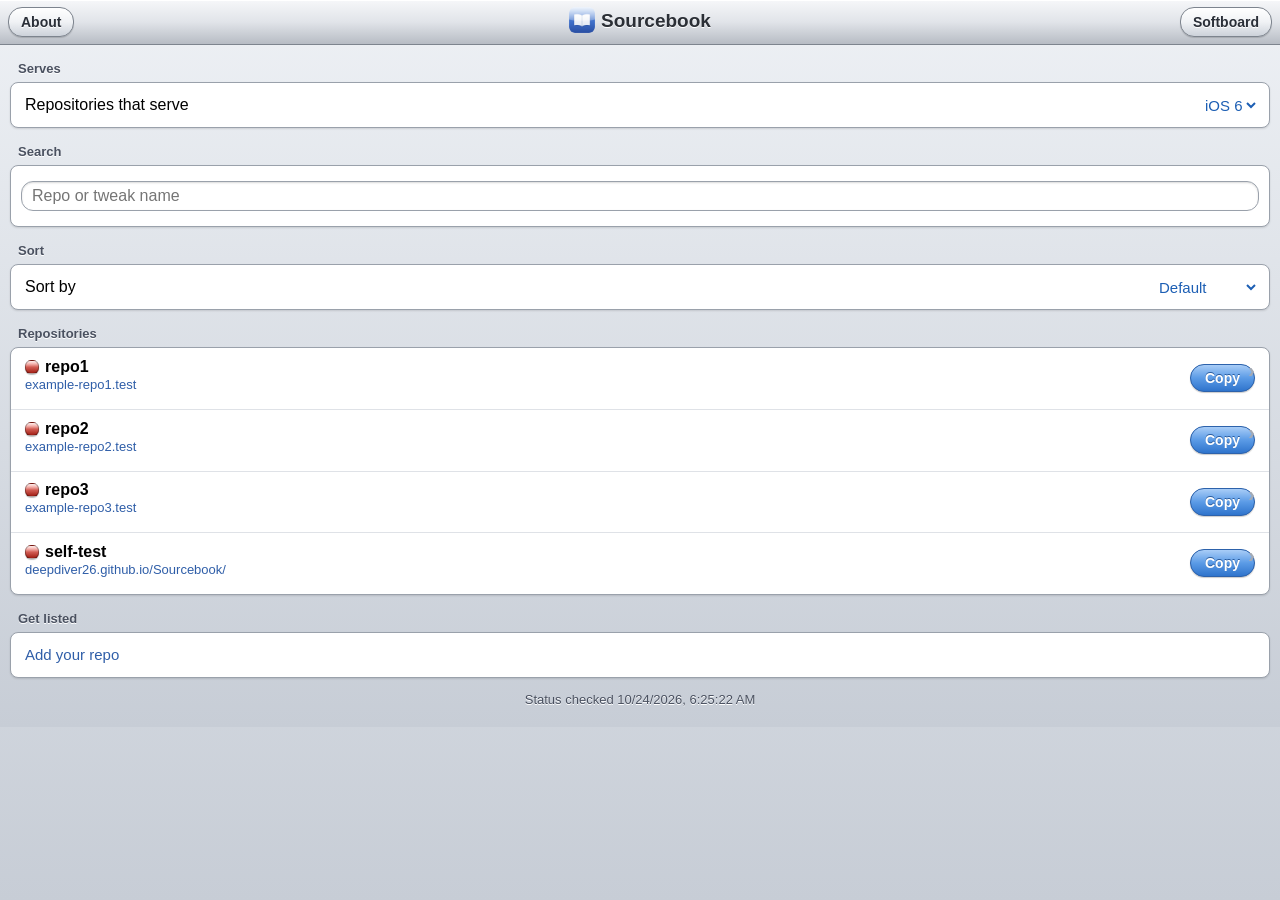
==== samplesite/index.html @ e2f65b9f "Move sample site to samplesite/ and add a landing page" ====
<!DOCTYPE html>
<html>
<head>
<meta charset="utf-8">
<meta name="viewport" content="initial-scale=1.0, width=device-width, user-scalable=no">
<meta name="apple-mobile-web-app-capable" content="yes">
<meta name="apple-mobile-web-app-status-bar-style" content="black">
<title>Sourcebook</title>
<link rel="apple-touch-icon-precomposed" href="apple-touch-icon-precomposed.png">
<link rel="stylesheet" type="text/css" href="css/ios6.css">
</head>
<body>

<div class="navbar">
  <a class="nav-btn nav-left" href="faq.html">About</a>
  <a class="nav-btn nav-right" href="softboard.html">Softboard</a>
  <h1 class="nav-title"><img class="nav-logo" src="apple-touch-icon-precomposed.png" alt="">Sourcebook</h1>
</div>

<div class="content">

  <div class="group-header">Serves</div>
  <div class="group">
    <div class="row">
      <span class="row-label">Repositories that serve</span>
      <select id="ios-select" class="ios-select">
        <option value="all">All</option>
        <option value="1">iOS 1</option>
        <option value="2">iOS 2</option>
        <option value="3">iOS 3</option>
        <option value="4">iOS 4</option>
        <option value="5">iOS 5</option>
        <option value="6" selected>iOS 6</option>
        <option value="7">iOS 7</option>
        <option value="8">iOS 8</option>
        <option value="9">iOS 9</option>
      </select>
    </div>
  </div>

  <div class="group-header">Search</div>
  <div class="group">
    <div class="row search-row">
      <input type="search" id="search-box" class="search-box" placeholder="Repo or tweak name" autocomplete="off" autocorrect="off" autocapitalize="off">
    </div>
  </div>

  <div class="group-header">Sort</div>
  <div class="group">
    <div class="row">
      <span class="row-label">Sort by</span>
      <select id="sort-select" class="ios-select">
        <option value="default" selected>Default</option>
        <option value="name">Name</option>
        <option value="status">Status</option>
        <option value="tweaks">Most tweaks</option>
        <option value="saved">Saved first</option>
      </select>
    </div>
  </div>

  <div class="group-header" id="recent-header" style="display:none">Recently changed</div>
  <div class="group" id="recent-list" style="display:none"></div>

  <div class="group-header" id="sheet-header" style="display:none">Tweak</div>
  <div class="group" id="sheet" style="display:none"></div>

  <div class="group-header">Repositories</div>
  <div class="group" id="repo-list">
    <div class="row"><span class="row-label muted">Loading…</span></div>
  </div>

  <div class="group-header">Get listed</div>
  <div class="group">
    <div class="row-action">
      <a href="https://github.com/deepdiver26/Sourcebook/issues/new?title=Add+my+repo+to+Sourcebook&amp;body=Repo+name%3A%0ARepo+URL%3A%0AiOS+versions+it+serves%3A%0ATweaks+%28name+and+one+line+each%29%3A%0AI+am+the+owner+and+agree+to+be+listed%3A+yes%2Fno" class="report-link">Add your repo</a>
    </div>
  </div>

  <div class="footer" id="updated-text"></div>
</div>

<script type="text/javascript" src="js/app.js"></script>
</body>
</html>
---- samplesite/css/ios6.css ----
/* Aqua-style theme, based on the Mac OS X 10.4 look. Plain CSS for old Safari:
   no flexbox, no CSS variables. Class names match index.html and js/app.js. */

html, body {
  margin: 0;
  padding: 0;
  min-height: 100%;
  background: #d9dde4;
  background-image: -webkit-gradient(linear, left top, left bottom, from(#eef1f5), to(#c7cdd6));
  background-image: linear-gradient(#eef1f5, #c7cdd6);
  font-family: Helvetica, Arial, sans-serif;
  font-size: 16px;
  color: #000;
  -webkit-text-size-adjust: none;
}

/* Title bar: brushed grey, like a Mac window */
.navbar {
  position: relative;
  height: 44px;
  background-color: #cfd3d9;
  background-image: -webkit-gradient(linear, left top, left bottom, from(#f6f7f9), color-stop(0.5, #e1e4e9), to(#b7bcc4));
  background-image: linear-gradient(#f6f7f9, #e1e4e9 50%, #b7bcc4);
  border-bottom: 1px solid #7d848e;
  box-shadow: 0 1px 0 #ffffff inset;
  text-align: center;
}
.nav-title {
  margin: 0;
  padding-top: 10px;
  font-size: 19px;
  font-weight: bold;
  color: #2b2f36;
  text-shadow: 0 1px 0 #ffffff;
}
.nav-btn {
  position: absolute;
  top: 7px;
  height: 28px;
  line-height: 28px;
  padding: 0 12px;
  font-size: 14px;
  font-weight: bold;
  color: #2a2f38;
  text-decoration: none;
  text-shadow: 0 1px 0 #ffffff;
  border: 1px solid #7d848e;
  border-radius: 14px;
  background-color: #eceef2;
  background-image: -webkit-gradient(linear, left top, left bottom, from(#ffffff), color-stop(0.5, #f0f2f5), to(#cdd2da));
  background-image: linear-gradient(#ffffff, #f0f2f5 50%, #cdd2da);
  box-shadow: 0 1px 1px rgba(0, 0, 0, 0.15);
}
.nav-btn:active {
  background-image: -webkit-gradient(linear, left top, left bottom, from(#b9c0ca), to(#dfe3e9));
  background-image: linear-gradient(#b9c0ca, #dfe3e9);
}
.nav-left { left: 8px; }
.nav-right { right: 8px; }

/* Content */
.content {
  padding: 0 0 20px 0;
}
.group-header {
  padding: 16px 18px 6px 18px;
  font-size: 13px;
  font-weight: bold;
  color: #4a5160;
  text-shadow: 0 1px 0 #ffffff;
}

/* White panels with a soft edge, like Aqua list windows */
.group {
  margin: 0 10px;
  background: #ffffff;
  border: 1px solid #9aa1ab;
  border-radius: 8px;
  box-shadow: 0 1px 2px rgba(0, 0, 0, 0.12);
  overflow: hidden;
}

/* Rows */
.row {
  position: relative;
  min-height: 44px;
  padding: 0 14px;
  border-top: 1px solid #dfe2e7;
  line-height: 44px;
  font-size: 16px;
}
.row:first-child {
  border-top: 0;
}
.row-label {
  color: #000;
  display: inline-block;
}
.muted {
  color: #8a909a;
}
.row-action {
  display: block;
  padding: 0 14px;
  min-height: 44px;
  line-height: 44px;
  color: #000;
  border-top: 1px solid #dfe2e7;
  position: relative;
  text-decoration: none;
}
.row-action:first-child {
  border-top: 0;
}
a.row-action:active {
  background-color: #dbe6f7;
}
.chevron {
  position: absolute;
  right: 14px;
  top: 0;
  font-size: 20px;
  color: #a4aab4;
  font-weight: bold;
  -webkit-transition: -webkit-transform 0.2s;
}
.chevron.open {
  -webkit-transform: rotate(90deg);
  transform: rotate(90deg);
}

/* Repo name, URL and status row */
.repo-name {
  font-weight: bold;
  display: inline-block;
  width: 60%;
  overflow: hidden;
  white-space: nowrap;
  text-overflow: ellipsis;
  vertical-align: middle;
}
.repo-url {
  display: block;
  font-size: 13px;
  color: #2f5ea8;
  line-height: 16px;
  padding-bottom: 8px;
  overflow: hidden;
  white-space: nowrap;
  text-overflow: ellipsis;
}
.repo-main {
  padding: 8px 0;
  line-height: 20px;
  min-height: 44px;
}

/* Glossy status dots: a white highlight on top of a coloured base */
.dot {
  display: inline-block;
  width: 12px;
  height: 12px;
  margin-right: 6px;
  border-radius: 6px;
  vertical-align: middle;
  border: 1px solid rgba(0, 0, 0, 0.3);
  box-shadow: 0 1px 1px rgba(0, 0, 0, 0.25);
}
.dot-green {
  background-color: #3cb84f;
  background-image: -webkit-gradient(linear, left top, left center, from(rgba(255,255,255,0.85)), to(rgba(255,255,255,0.05))),
                    -webkit-gradient(linear, left top, left bottom, from(#8ff09c), to(#2a9a3c));
  background-image: linear-gradient(rgba(255,255,255,0.85), rgba(255,255,255,0.05) 50%, rgba(0,0,0,0)), linear-gradient(#8ff09c, #2a9a3c);
}
.dot-orange {
  background-color: #e8890c;
  background-image: -webkit-gradient(linear, left top, left center, from(rgba(255,255,255,0.85)), to(rgba(255,255,255,0.05))),
                    -webkit-gradient(linear, left top, left bottom, from(#ffc572), to(#c46a00));
  background-image: linear-gradient(rgba(255,255,255,0.85), rgba(255,255,255,0.05) 50%, rgba(0,0,0,0)), linear-gradient(#ffc572, #c46a00);
}
.dot-red {
  background-color: #d62f22;
  background-image: -webkit-gradient(linear, left top, left center, from(rgba(255,255,255,0.85)), to(rgba(255,255,255,0.05))),
                    -webkit-gradient(linear, left top, left bottom, from(#ff8c82), to(#a11d13));
  background-image: linear-gradient(rgba(255,255,255,0.85), rgba(255,255,255,0.05) 50%, rgba(0,0,0,0)), linear-gradient(#ff8c82, #a11d13);
}
.dot-grey {
  background-color: #9a9aa0;
  background-image: -webkit-gradient(linear, left top, left center, from(rgba(255,255,255,0.85)), to(rgba(255,255,255,0.05))),
                    -webkit-gradient(linear, left top, left bottom, from(#d8d8dc), to(#6e6e74));
  background-image: linear-gradient(rgba(255,255,255,0.85), rgba(255,255,255,0.05) 50%, rgba(0,0,0,0)), linear-gradient(#d8d8dc, #6e6e74);
}

/* Aqua blue pill button for Copy */
.copy-btn {
  float: right;
  margin-top: 8px;
  height: 28px;
  line-height: 26px;
  padding: 0 14px;
  font-size: 14px;
  font-weight: bold;
  color: #ffffff;
  text-shadow: 0 -1px 0 #2a5c9e;
  border: 1px solid #2d62ab;
  border-radius: 14px;
  background-color: #4a8ee0;
  background-image: -webkit-gradient(linear, left top, left bottom, from(#a9cdf7), color-stop(0.5, #5b9be6), to(#2f74cc));
  background-image: linear-gradient(#a9cdf7, #5b9be6 50%, #2f74cc);
  box-shadow: 0 1px 1px rgba(0, 0, 0, 0.2);
}
.copy-btn:active {
  background-image: -webkit-gradient(linear, left top, left bottom, from(#2f74cc), to(#5b9be6));
  background-image: linear-gradient(#2f74cc, #5b9be6);
}

/* Expanded tweak list */
.tweaks {
  background-color: #f2f5f9;
  border-top: 1px solid #dfe2e7;
}
.tweak {
  padding: 10px 14px 10px 30px;
  font-size: 15px;
  border-top: 1px solid #e3e6ea;
  line-height: 20px;
}
.tweak:first-child {
  border-top: 0;
}
.tweak-desc {
  display: block;
  font-size: 13px;
  color: #6b717c;
}
.repo-meta {
  font-size: 13px;
  color: #6b717c;
}
.report-link {
  font-size: 15px;
  color: #2f5ea8;
  text-decoration: none;
}

/* Search field: Aqua-style rounded input */
.search-row {
  padding: 8px 10px;
}
.search-box {
  width: 100%;
  height: 30px;
  font-size: 16px;
  padding: 0 10px;
  border: 1px solid #9aa1ab;
  border-radius: 12px;
  background: #ffffff;
  box-shadow: 0 1px 2px rgba(0, 0, 0, 0.15) inset;
  -webkit-box-sizing: border-box;
  box-sizing: border-box;
}

/* iOS version picker, placed on the right of its row */
.ios-select {
  position: absolute;
  right: 10px;
  top: 7px;
  height: 30px;
  font-size: 15px;
  color: #1d5fb4;
  background: #ffffff;
  border: 0;
}

.footer {
  padding: 14px 20px 0 20px;
  font-size: 13px;
  color: #4a5160;
  text-align: center;
  text-shadow: 0 1px 0 #ffffff;
}

/* Softboard posts */
.post {
  padding: 12px 14px;
  border-top: 1px solid #dfe2e7;
  line-height: 20px;
}
.post:first-child {
  border-top: 0;
}
.post-author {
  font-weight: bold;
  color: #2f5ea8;
  font-size: 15px;
}
.post-date {
  font-size: 12px;
  color: #8a909a;
  padding-bottom: 4px;
}
.post-body {
  font-size: 16px;
  color: #000;
}

/* Sort, saved repos and the save button */
.star {
  color: #e8890c;
  font-size: 14px;
}
.fav-btn {
  display: inline-block;
  height: 28px;
  line-height: 26px;
  padding: 0 14px;
  font-size: 14px;
  font-weight: bold;
  color: #2f5ea8;
  text-shadow: 0 1px 0 #ffffff;
  border: 1px solid #9aa1ab;
  border-radius: 14px;
  background-color: #eceef2;
  background-image: -webkit-gradient(linear, left top, left bottom, from(#ffffff), to(#cdd2da));
  background-image: linear-gradient(#ffffff, #cdd2da);
}
.fav-btn:active {
  background-image: -webkit-gradient(linear, left top, left bottom, from(#b9c0ca), to(#dfe3e9));
  background-image: linear-gradient(#b9c0ca, #dfe3e9);
}

/* Version number on the right of each tweak */
.tweak-version {
  float: right;
  font-size: 14px;
  color: #2f5ea8;
}

/* Recently changed dates and tweak tap */
.recent-when {
  float: right;
  font-size: 13px;
  color: #6b717c;
}
.tweak-tap {
  cursor: pointer;
}

.nav-logo {
  width: 26px;
  height: 26px;
  vertical-align: middle;
  margin-right: 6px;
  margin-top: -3px;
  border-radius: 6px;
}
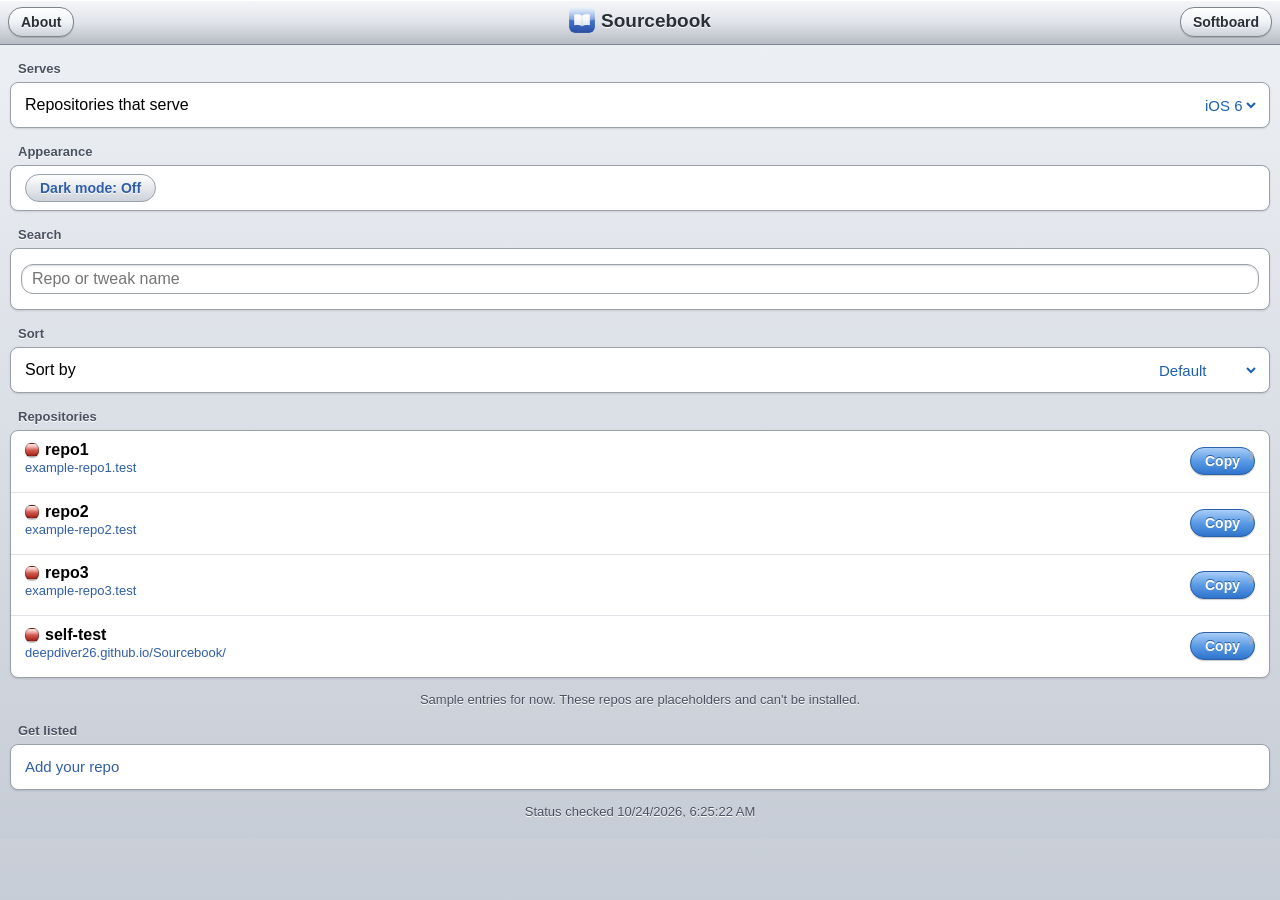
==== commit c166a7fa: "Update index.html" ====
--- a/samplesite/index.html
+++ b/samplesite/index.html
@@ -7,6 +7,7 @@
 <meta name="apple-mobile-web-app-status-bar-style" content="black">
 <title>Sourcebook</title>
 <link rel="apple-touch-icon-precomposed" href="apple-touch-icon-precomposed.png">
+<script type="text/javascript" src="js/theme.js"></script>
 <link rel="stylesheet" type="text/css" href="css/ios6.css">
 </head>
 <body>
@@ -35,6 +36,13 @@
         <option value="8">iOS 8</option>
         <option value="9">iOS 9</option>
       </select>
+    </div>
+  </div>
+
+  <div class="group-header">Appearance</div>
+  <div class="group">
+    <div class="row">
+      <button id="theme-toggle" class="fav-btn">Dark mode: Off</button>
     </div>
   </div>
 
@@ -70,6 +78,8 @@
     <div class="row"><span class="row-label muted">Loading…</span></div>
   </div>
 
+  <div class="footer">Sample entries for now. These repos are placeholders and can't be installed.</div>
+
   <div class="group-header">Get listed</div>
   <div class="group">
     <div class="row-action">
@@ -80,6 +90,19 @@
   <div class="footer" id="updated-text"></div>
 </div>
 
+<script type="text/javascript">
+  (function () {
+    var btn = document.getElementById('theme-toggle');
+    function label() {
+      btn.innerHTML = 'Dark mode: ' + (sourcebookTheme.isDark() ? 'On' : 'Off');
+    }
+    btn.onclick = function () {
+      sourcebookTheme.toggle();
+      label();
+    };
+    label();
+  })();
+</script>
 <script type="text/javascript" src="js/app.js"></script>
 </body>
 </html>
